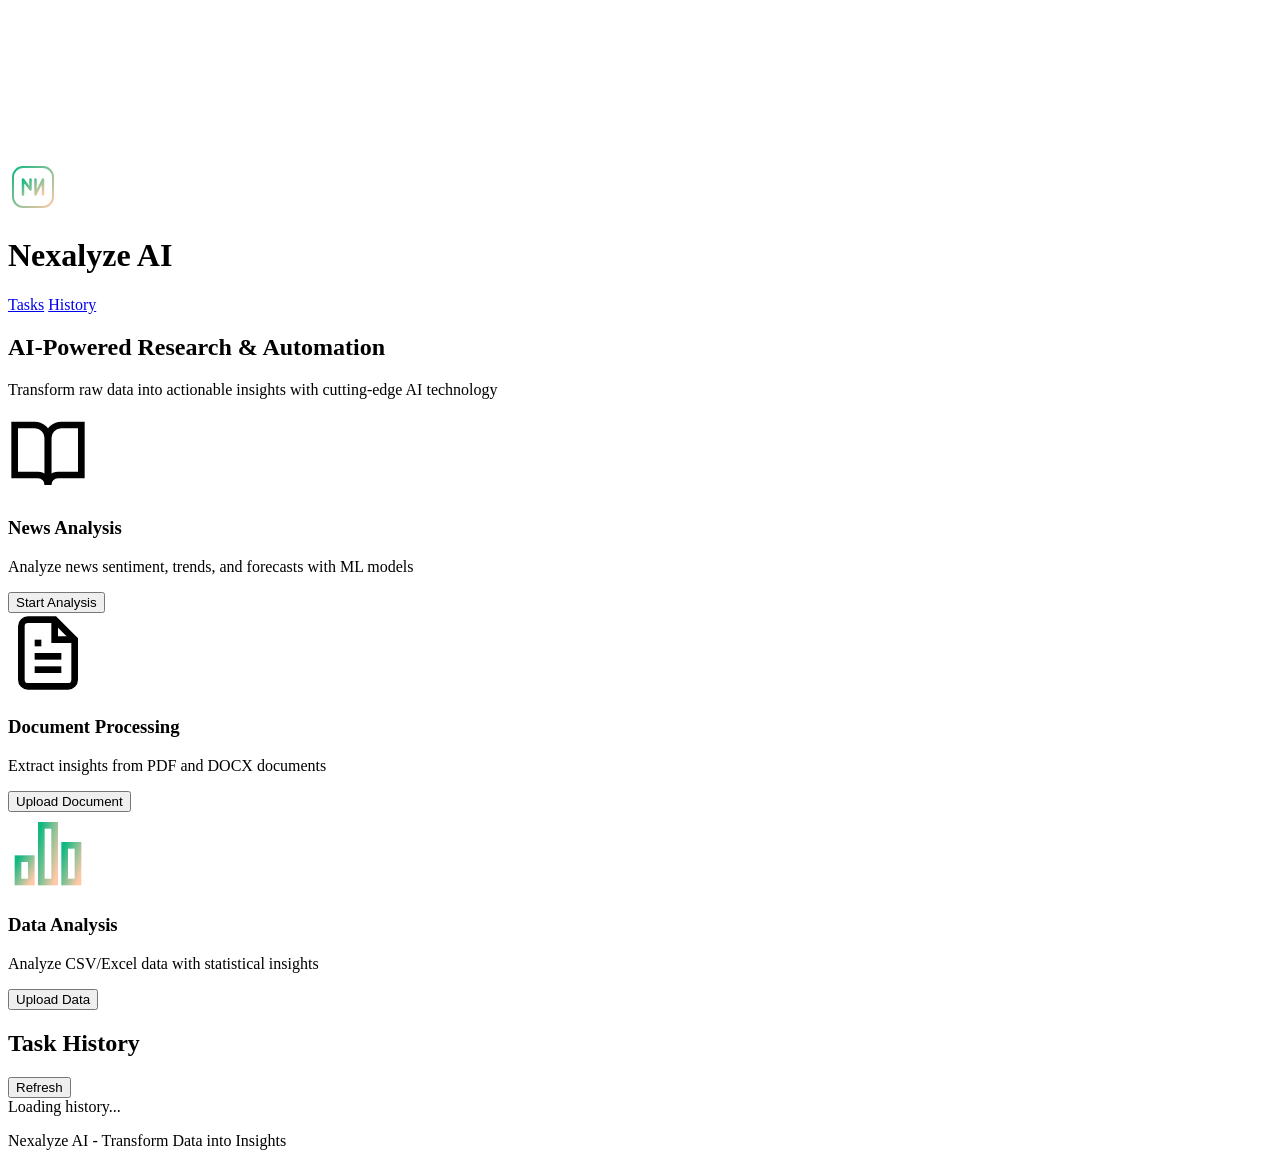
==== app/templates/index.html @ 2222e59d "Add files via upload" ====
<!DOCTYPE html>
<html lang="en">
<head>
    <meta charset="UTF-8">
    <meta name="viewport" content="width=device-width, initial-scale=1.0">
    <title>Nexalyze AI | AI-Powered Analytics</title>
    <link rel="stylesheet" href="/static/style.css">
    <link rel="preconnect" href="https://fonts.googleapis.com">
    <link rel="preconnect" href="https://fonts.gstatic.com" crossorigin>
    <link href="https://fonts.googleapis.com/css2?family=Inter:wght@300;400;600;700;800;900&display=swap" rel="stylesheet">
</head>
<body>
    <!-- Particle Background -->
    <canvas id="particles"></canvas>
    
    <!-- Header -->
    <header class="header">
        <div class="container">
            <div class="logo">
                <svg width="50" height="50" viewBox="0 0 100 100" fill="none" xmlns="http://www.w3.org/2000/svg">
                    <defs>
                        <linearGradient id="logoGradient" x1="0%" y1="0%" x2="100%" y2="100%">
                            <stop offset="0%" style="stop-color:#10b981;stop-opacity:1" />
                            <stop offset="100%" style="stop-color:#ffc9a8;stop-opacity:1" />
                        </linearGradient>
                    </defs>
                    <rect x="10" y="10" width="80" height="80" rx="20" stroke="url(#logoGradient)" stroke-width="4" fill="none"/>
                    <path d="M30 65 L30 35 L45 55 L45 35 M55 35 L55 65 L70 35 L70 65" stroke="url(#logoGradient)" stroke-width="5" stroke-linecap="round" stroke-linejoin="round" fill="none"/>
                </svg>
                <h1>Nexalyze AI</h1>
            </div>
            <nav>
                <a href="#tasks" class="nav-link active" data-tab="tasks">Tasks</a>
                <a href="#history" class="nav-link" data-tab="history">History</a>
            </nav>
        </div>
    </header>

    <!-- Main Content -->
    <main class="main">
        <div class="container">
            <!-- Tasks Tab -->
            <div id="tasks" class="tab-content active">
            <div class="hero">
                <h2>AI-Powered Research & Automation</h2>
                <p>Transform raw data into actionable insights with cutting-edge AI technology</p>
            </div>                <!-- Task Type Selection -->
                <div class="task-cards">
                    <div class="task-card" data-task="text">
                        <div class="task-icon">
                            <svg width="80" height="80" viewBox="0 0 24 24" fill="none" stroke="currentColor" stroke-width="2">
                                <path d="M2 3h6a4 4 0 0 1 4 4v14a3 3 0 0 0-3-3H2z"></path>
                                <path d="M22 3h-6a4 4 0 0 0-4 4v14a3 3 0 0 1 3-3h7z"></path>
                            </svg>
                        </div>
                        <h3>News Analysis</h3>
                        <p>Analyze news sentiment, trends, and forecasts with ML models</p>
                        <button class="btn btn-primary">Start Analysis</button>
                    </div>

                    <div class="task-card" data-task="document">
                        <div class="task-icon">
                            <svg width="80" height="80" viewBox="0 0 24 24" fill="none" stroke="currentColor" stroke-width="2">
                                <path d="M14 2H6a2 2 0 0 0-2 2v16a2 2 0 0 0 2 2h12a2 2 0 0 0 2-2V8z"></path>
                                <polyline points="14 2 14 8 20 8"></polyline>
                                <line x1="16" y1="13" x2="8" y2="13"></line>
                                <line x1="16" y1="17" x2="8" y2="17"></line>
                                <polyline points="10 9 9 9 8 9"></polyline>
                            </svg>
                        </div>
                        <h3>Document Processing</h3>
                        <p>Extract insights from PDF and DOCX documents</p>
                        <button class="btn btn-primary">Upload Document</button>
                    </div>

                    <div class="task-card" data-task="data">
                        <div class="task-icon">
                            <svg width="80" height="80" viewBox="0 0 24 24" fill="none" stroke="currentColor" stroke-width="2.5">
                                <rect x="3" y="14" width="4" height="7" stroke="url(#logoGradient)" stroke-width="2" fill="none"></rect>
                                <rect x="10" y="4" width="4" height="17" stroke="url(#logoGradient)" stroke-width="2" fill="none"></rect>
                                <rect x="17" y="10" width="4" height="11" stroke="url(#logoGradient)" stroke-width="2" fill="none"></rect>
                            </svg>
                        </div>
                        <h3>Data Analysis</h3>
                        <p>Analyze CSV/Excel data with statistical insights</p>
                        <button class="btn btn-primary">Upload Data</button>
                    </div>
                </div>

                <!-- Task Forms (Hidden by default) -->
                <div id="taskForms" style="display: none;">
                    <!-- Text Analysis Form -->
                    <div id="textForm" class="task-form">
                        <h3>News Analysis</h3>
                        <form id="analyzeTextForm">
                            <div class="form-group">
                                <label for="textQuery">Search Query</label>
                                <input type="text" id="textQuery" placeholder="e.g., Tesla, Climate Change, AI Technology" required>
                            </div>
                            <div class="form-group">
                                <label for="textInstruction">Additional Instructions (Optional)</label>
                                <textarea id="textInstruction" rows="3" placeholder="Specific aspects to focus on..."></textarea>
                            </div>
                            <div class="form-actions">
                                <button type="button" class="btn btn-secondary" onclick="hideTaskForms()">Cancel</button>
                                <button type="submit" class="btn btn-primary">
                                    <span class="btn-text">Analyze</span>
                                    <span class="btn-loader" style="display: none;">Processing...</span>
                                </button>
                            </div>
                        </form>
                    </div>

                    <!-- Document Analysis Form -->
                    <div id="documentForm" class="task-form">
                        <h3>Document Analysis</h3>
                        <form id="analyzeDocForm">
                            <div class="form-group">
                                <label for="docFile">Upload Document (PDF/DOCX)</label>
                                <input type="file" id="docFile" accept=".pdf,.docx,.txt" required class="file-input-styled">
                                <div class="file-info" id="docFileInfo"></div>
                            </div>
                            <div class="form-group">
                                <label for="docInstruction">Analysis Instructions (Optional)</label>
                                <textarea id="docInstruction" rows="3" placeholder="What should I focus on?"></textarea>
                            </div>
                            <div class="form-actions">
                                <button type="button" class="btn btn-secondary" onclick="hideTaskForms()">Cancel</button>
                                <button type="submit" class="btn btn-primary">
                                    <span class="btn-text">Analyze Document</span>
                                    <span class="btn-loader" style="display: none;">Processing...</span>
                                </button>
                            </div>
                        </form>
                    </div>

                    <!-- Data Analysis Form -->
                    <div id="dataForm" class="task-form">
                        <h3>Data Analysis</h3>
                        <form id="analyzeDataForm">
                            <div class="form-group">
                                <label for="dataFile">Upload Data File (CSV/Excel)</label>
                                <input type="file" id="dataFile" accept=".csv,.xlsx,.xls" required class="file-input-styled">
                                <div class="file-info" id="dataFileInfo"></div>
                            </div>
                            <div class="form-group">
                                <label for="dataInstruction">Analysis Goals (Optional)</label>
                                <textarea id="dataInstruction" rows="3" placeholder="Find patterns, detect anomalies, predict trends..."></textarea>
                            </div>
                            <div class="form-actions">
                                <button type="button" class="btn btn-secondary" onclick="hideTaskForms()">Cancel</button>
                                <button type="submit" class="btn btn-primary">
                                    <span class="btn-text">Analyze Data</span>
                                    <span class="btn-loader" style="display: none;">Processing...</span>
                                </button>
                            </div>
                        </form>
                    </div>
                </div>

                <!-- Task Result Display -->
                <div id="taskResult" class="task-result" style="display: none;">
                    <div class="result-header">
                        <h3>Analysis Results</h3>
                        <button class="btn btn-secondary btn-sm" onclick="hideTaskResult()">Close</button>
                    </div>
                    <div id="resultContent" class="result-content"></div>
                </div>
            </div>

            <!-- History Tab -->
            <div id="history" class="tab-content">
                <div class="history-header">
                    <h2>Task History</h2>
                    <button class="btn btn-secondary" onclick="loadHistory()">
                        <span>Refresh</span>
                    </button>
                </div>
                <div id="historyContent" class="history-content">
                    <div class="loading">Loading history...</div>
                </div>
            </div>
        </div>
    </main>

    <!-- Footer -->
    <footer class="footer">
        <div class="container">
            <p>Nexalyze AI - Transform Data into Insights</p>
        </div>
    </footer>

    <script src="/static/app.js"></script>
</body>
</html>
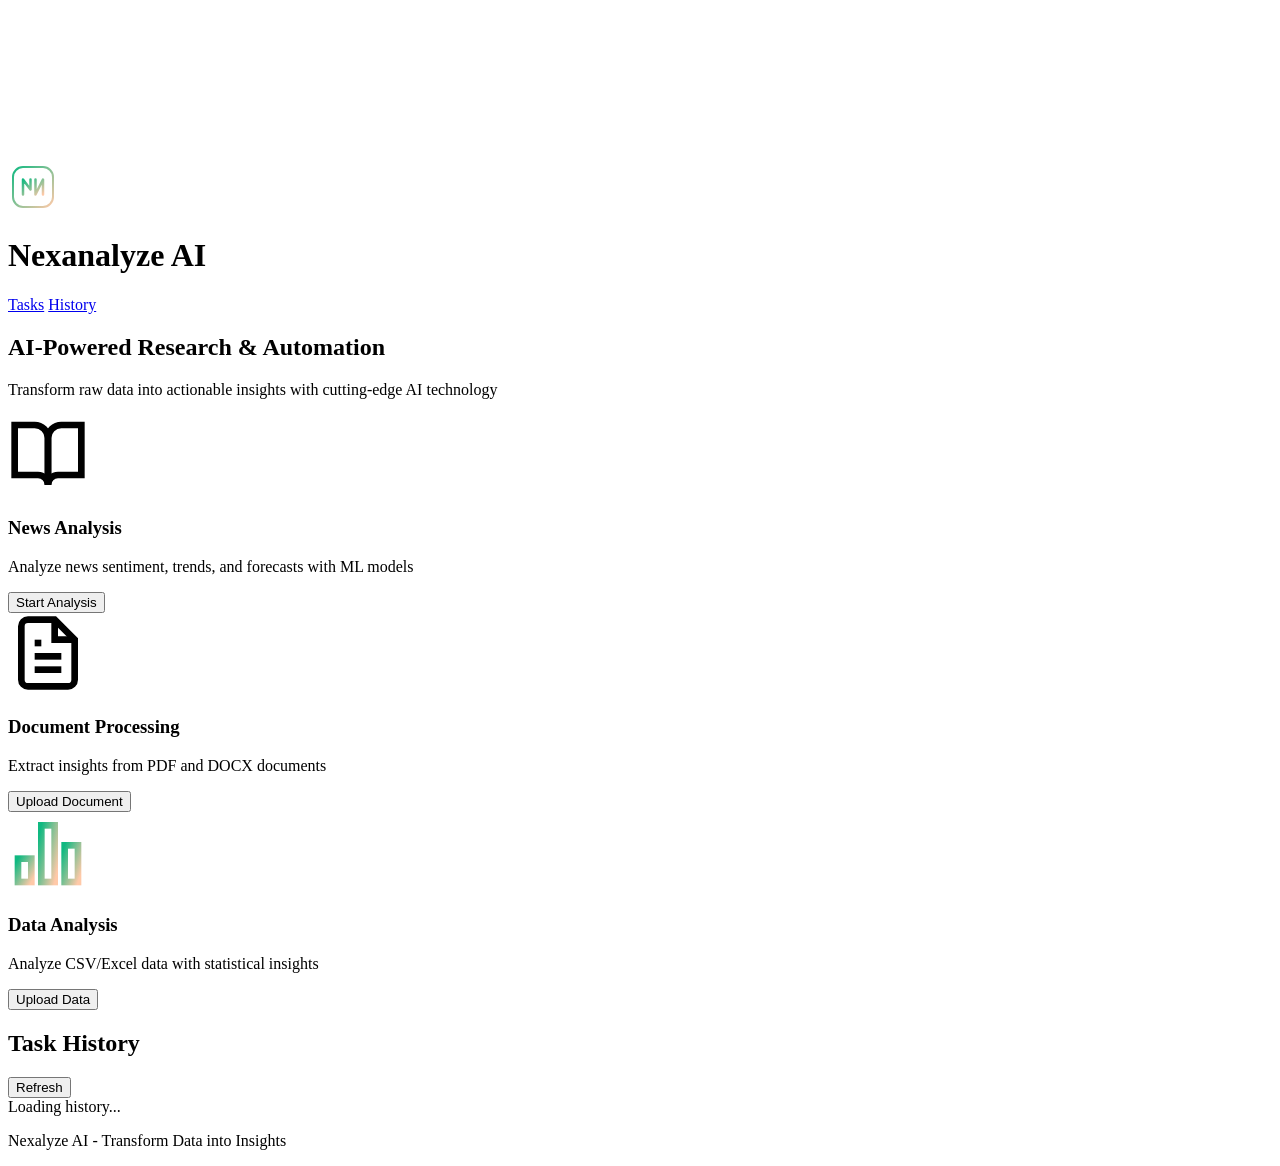
==== commit 470a8bf5: "Complete Nexalyze AI codebase" ====
--- a/app/templates/index.html
+++ b/app/templates/index.html
@@ -1,195 +1,195 @@
-<!DOCTYPE html>
-<html lang="en">
-<head>
-    <meta charset="UTF-8">
-    <meta name="viewport" content="width=device-width, initial-scale=1.0">
-    <title>Nexalyze AI | AI-Powered Analytics</title>
-    <link rel="stylesheet" href="/static/style.css">
-    <link rel="preconnect" href="https://fonts.googleapis.com">
-    <link rel="preconnect" href="https://fonts.gstatic.com" crossorigin>
-    <link href="https://fonts.googleapis.com/css2?family=Inter:wght@300;400;600;700;800;900&display=swap" rel="stylesheet">
-</head>
-<body>
-    <!-- Particle Background -->
-    <canvas id="particles"></canvas>
-    
-    <!-- Header -->
-    <header class="header">
-        <div class="container">
-            <div class="logo">
-                <svg width="50" height="50" viewBox="0 0 100 100" fill="none" xmlns="http://www.w3.org/2000/svg">
-                    <defs>
-                        <linearGradient id="logoGradient" x1="0%" y1="0%" x2="100%" y2="100%">
-                            <stop offset="0%" style="stop-color:#10b981;stop-opacity:1" />
-                            <stop offset="100%" style="stop-color:#ffc9a8;stop-opacity:1" />
-                        </linearGradient>
-                    </defs>
-                    <rect x="10" y="10" width="80" height="80" rx="20" stroke="url(#logoGradient)" stroke-width="4" fill="none"/>
-                    <path d="M30 65 L30 35 L45 55 L45 35 M55 35 L55 65 L70 35 L70 65" stroke="url(#logoGradient)" stroke-width="5" stroke-linecap="round" stroke-linejoin="round" fill="none"/>
-                </svg>
-                <h1>Nexalyze AI</h1>
-            </div>
-            <nav>
-                <a href="#tasks" class="nav-link active" data-tab="tasks">Tasks</a>
-                <a href="#history" class="nav-link" data-tab="history">History</a>
-            </nav>
-        </div>
-    </header>
-
-    <!-- Main Content -->
-    <main class="main">
-        <div class="container">
-            <!-- Tasks Tab -->
-            <div id="tasks" class="tab-content active">
-            <div class="hero">
-                <h2>AI-Powered Research & Automation</h2>
-                <p>Transform raw data into actionable insights with cutting-edge AI technology</p>
-            </div>                <!-- Task Type Selection -->
-                <div class="task-cards">
-                    <div class="task-card" data-task="text">
-                        <div class="task-icon">
-                            <svg width="80" height="80" viewBox="0 0 24 24" fill="none" stroke="currentColor" stroke-width="2">
-                                <path d="M2 3h6a4 4 0 0 1 4 4v14a3 3 0 0 0-3-3H2z"></path>
-                                <path d="M22 3h-6a4 4 0 0 0-4 4v14a3 3 0 0 1 3-3h7z"></path>
-                            </svg>
-                        </div>
-                        <h3>News Analysis</h3>
-                        <p>Analyze news sentiment, trends, and forecasts with ML models</p>
-                        <button class="btn btn-primary">Start Analysis</button>
-                    </div>
-
-                    <div class="task-card" data-task="document">
-                        <div class="task-icon">
-                            <svg width="80" height="80" viewBox="0 0 24 24" fill="none" stroke="currentColor" stroke-width="2">
-                                <path d="M14 2H6a2 2 0 0 0-2 2v16a2 2 0 0 0 2 2h12a2 2 0 0 0 2-2V8z"></path>
-                                <polyline points="14 2 14 8 20 8"></polyline>
-                                <line x1="16" y1="13" x2="8" y2="13"></line>
-                                <line x1="16" y1="17" x2="8" y2="17"></line>
-                                <polyline points="10 9 9 9 8 9"></polyline>
-                            </svg>
-                        </div>
-                        <h3>Document Processing</h3>
-                        <p>Extract insights from PDF and DOCX documents</p>
-                        <button class="btn btn-primary">Upload Document</button>
-                    </div>
-
-                    <div class="task-card" data-task="data">
-                        <div class="task-icon">
-                            <svg width="80" height="80" viewBox="0 0 24 24" fill="none" stroke="currentColor" stroke-width="2.5">
-                                <rect x="3" y="14" width="4" height="7" stroke="url(#logoGradient)" stroke-width="2" fill="none"></rect>
-                                <rect x="10" y="4" width="4" height="17" stroke="url(#logoGradient)" stroke-width="2" fill="none"></rect>
-                                <rect x="17" y="10" width="4" height="11" stroke="url(#logoGradient)" stroke-width="2" fill="none"></rect>
-                            </svg>
-                        </div>
-                        <h3>Data Analysis</h3>
-                        <p>Analyze CSV/Excel data with statistical insights</p>
-                        <button class="btn btn-primary">Upload Data</button>
-                    </div>
-                </div>
-
-                <!-- Task Forms (Hidden by default) -->
-                <div id="taskForms" style="display: none;">
-                    <!-- Text Analysis Form -->
-                    <div id="textForm" class="task-form">
-                        <h3>News Analysis</h3>
-                        <form id="analyzeTextForm">
-                            <div class="form-group">
-                                <label for="textQuery">Search Query</label>
-                                <input type="text" id="textQuery" placeholder="e.g., Tesla, Climate Change, AI Technology" required>
-                            </div>
-                            <div class="form-group">
-                                <label for="textInstruction">Additional Instructions (Optional)</label>
-                                <textarea id="textInstruction" rows="3" placeholder="Specific aspects to focus on..."></textarea>
-                            </div>
-                            <div class="form-actions">
-                                <button type="button" class="btn btn-secondary" onclick="hideTaskForms()">Cancel</button>
-                                <button type="submit" class="btn btn-primary">
-                                    <span class="btn-text">Analyze</span>
-                                    <span class="btn-loader" style="display: none;">Processing...</span>
-                                </button>
-                            </div>
-                        </form>
-                    </div>
-
-                    <!-- Document Analysis Form -->
-                    <div id="documentForm" class="task-form">
-                        <h3>Document Analysis</h3>
-                        <form id="analyzeDocForm">
-                            <div class="form-group">
-                                <label for="docFile">Upload Document (PDF/DOCX)</label>
-                                <input type="file" id="docFile" accept=".pdf,.docx,.txt" required class="file-input-styled">
-                                <div class="file-info" id="docFileInfo"></div>
-                            </div>
-                            <div class="form-group">
-                                <label for="docInstruction">Analysis Instructions (Optional)</label>
-                                <textarea id="docInstruction" rows="3" placeholder="What should I focus on?"></textarea>
-                            </div>
-                            <div class="form-actions">
-                                <button type="button" class="btn btn-secondary" onclick="hideTaskForms()">Cancel</button>
-                                <button type="submit" class="btn btn-primary">
-                                    <span class="btn-text">Analyze Document</span>
-                                    <span class="btn-loader" style="display: none;">Processing...</span>
-                                </button>
-                            </div>
-                        </form>
-                    </div>
-
-                    <!-- Data Analysis Form -->
-                    <div id="dataForm" class="task-form">
-                        <h3>Data Analysis</h3>
-                        <form id="analyzeDataForm">
-                            <div class="form-group">
-                                <label for="dataFile">Upload Data File (CSV/Excel)</label>
-                                <input type="file" id="dataFile" accept=".csv,.xlsx,.xls" required class="file-input-styled">
-                                <div class="file-info" id="dataFileInfo"></div>
-                            </div>
-                            <div class="form-group">
-                                <label for="dataInstruction">Analysis Goals (Optional)</label>
-                                <textarea id="dataInstruction" rows="3" placeholder="Find patterns, detect anomalies, predict trends..."></textarea>
-                            </div>
-                            <div class="form-actions">
-                                <button type="button" class="btn btn-secondary" onclick="hideTaskForms()">Cancel</button>
-                                <button type="submit" class="btn btn-primary">
-                                    <span class="btn-text">Analyze Data</span>
-                                    <span class="btn-loader" style="display: none;">Processing...</span>
-                                </button>
-                            </div>
-                        </form>
-                    </div>
-                </div>
-
-                <!-- Task Result Display -->
-                <div id="taskResult" class="task-result" style="display: none;">
-                    <div class="result-header">
-                        <h3>Analysis Results</h3>
-                        <button class="btn btn-secondary btn-sm" onclick="hideTaskResult()">Close</button>
-                    </div>
-                    <div id="resultContent" class="result-content"></div>
-                </div>
-            </div>
-
-            <!-- History Tab -->
-            <div id="history" class="tab-content">
-                <div class="history-header">
-                    <h2>Task History</h2>
-                    <button class="btn btn-secondary" onclick="loadHistory()">
-                        <span>Refresh</span>
-                    </button>
-                </div>
-                <div id="historyContent" class="history-content">
-                    <div class="loading">Loading history...</div>
-                </div>
-            </div>
-        </div>
-    </main>
-
-    <!-- Footer -->
-    <footer class="footer">
-        <div class="container">
-            <p>Nexalyze AI - Transform Data into Insights</p>
-        </div>
-    </footer>
-
-    <script src="/static/app.js"></script>
-</body>
-</html>
+<!DOCTYPE html>
+<html lang="en">
+<head>
+    <meta charset="UTF-8">
+    <meta name="viewport" content="width=device-width, initial-scale=1.0">
+    <title>Nexalyze AI | AI-Powered Analytics</title>
+    <link rel="stylesheet" href="/static/style.css">
+    <link rel="preconnect" href="https://fonts.googleapis.com">
+    <link rel="preconnect" href="https://fonts.gstatic.com" crossorigin>
+    <link href="https://fonts.googleapis.com/css2?family=Inter:wght@300;400;600;700;800;900&display=swap" rel="stylesheet">
+</head>
+<body>
+    <!-- Particle Background -->
+    <canvas id="particles"></canvas>
+    
+    <!-- Header -->
+    <header class="header">
+        <div class="container">
+            <div class="logo">
+                <svg width="50" height="50" viewBox="0 0 100 100" fill="none" xmlns="http://www.w3.org/2000/svg">
+                    <defs>
+                        <linearGradient id="logoGradient" x1="0%" y1="0%" x2="100%" y2="100%">
+                            <stop offset="0%" style="stop-color:#10b981;stop-opacity:1" />
+                            <stop offset="100%" style="stop-color:#ffc9a8;stop-opacity:1" />
+                        </linearGradient>
+                    </defs>
+                    <rect x="10" y="10" width="80" height="80" rx="20" stroke="url(#logoGradient)" stroke-width="4" fill="none"/>
+                    <path d="M30 65 L30 35 L45 55 L45 35 M55 35 L55 65 L70 35 L70 65" stroke="url(#logoGradient)" stroke-width="5" stroke-linecap="round" stroke-linejoin="round" fill="none"/>
+                </svg>
+                <h1>Nexanalyze AI</h1>
+            </div>
+            <nav>
+                <a href="#tasks" class="nav-link active" data-tab="tasks">Tasks</a>
+                <a href="#history" class="nav-link" data-tab="history">History</a>
+            </nav>
+        </div>
+    </header>
+
+    <!-- Main Content -->
+    <main class="main">
+        <div class="container">
+            <!-- Tasks Tab -->
+            <div id="tasks" class="tab-content active">
+            <div class="hero">
+                <h2>AI-Powered Research & Automation</h2>
+                <p>Transform raw data into actionable insights with cutting-edge AI technology</p>
+            </div>                <!-- Task Type Selection -->
+                <div class="task-cards">
+                    <div class="task-card" data-task="text">
+                        <div class="task-icon">
+                            <svg width="80" height="80" viewBox="0 0 24 24" fill="none" stroke="currentColor" stroke-width="2">
+                                <path d="M2 3h6a4 4 0 0 1 4 4v14a3 3 0 0 0-3-3H2z"></path>
+                                <path d="M22 3h-6a4 4 0 0 0-4 4v14a3 3 0 0 1 3-3h7z"></path>
+                            </svg>
+                        </div>
+                        <h3>News Analysis</h3>
+                        <p>Analyze news sentiment, trends, and forecasts with ML models</p>
+                        <button class="btn btn-primary">Start Analysis</button>
+                    </div>
+
+                    <div class="task-card" data-task="document">
+                        <div class="task-icon">
+                            <svg width="80" height="80" viewBox="0 0 24 24" fill="none" stroke="currentColor" stroke-width="2">
+                                <path d="M14 2H6a2 2 0 0 0-2 2v16a2 2 0 0 0 2 2h12a2 2 0 0 0 2-2V8z"></path>
+                                <polyline points="14 2 14 8 20 8"></polyline>
+                                <line x1="16" y1="13" x2="8" y2="13"></line>
+                                <line x1="16" y1="17" x2="8" y2="17"></line>
+                                <polyline points="10 9 9 9 8 9"></polyline>
+                            </svg>
+                        </div>
+                        <h3>Document Processing</h3>
+                        <p>Extract insights from PDF and DOCX documents</p>
+                        <button class="btn btn-primary">Upload Document</button>
+                    </div>
+
+                    <div class="task-card" data-task="data">
+                        <div class="task-icon">
+                            <svg width="80" height="80" viewBox="0 0 24 24" fill="none" stroke="currentColor" stroke-width="2.5">
+                                <rect x="3" y="14" width="4" height="7" stroke="url(#logoGradient)" stroke-width="2" fill="none"></rect>
+                                <rect x="10" y="4" width="4" height="17" stroke="url(#logoGradient)" stroke-width="2" fill="none"></rect>
+                                <rect x="17" y="10" width="4" height="11" stroke="url(#logoGradient)" stroke-width="2" fill="none"></rect>
+                            </svg>
+                        </div>
+                        <h3>Data Analysis</h3>
+                        <p>Analyze CSV/Excel data with statistical insights</p>
+                        <button class="btn btn-primary">Upload Data</button>
+                    </div>
+                </div>
+
+                <!-- Task Forms (Hidden by default) -->
+                <div id="taskForms" style="display: none;">
+                    <!-- Text Analysis Form -->
+                    <div id="textForm" class="task-form">
+                        <h3>News Analysis</h3>
+                        <form id="analyzeTextForm">
+                            <div class="form-group">
+                                <label for="textQuery">Search Query</label>
+                                <input type="text" id="textQuery" placeholder="e.g., Tesla, Climate Change, AI Technology" required>
+                            </div>
+                            <div class="form-group">
+                                <label for="textInstruction">Additional Instructions (Optional)</label>
+                                <textarea id="textInstruction" rows="3" placeholder="Specific aspects to focus on..."></textarea>
+                            </div>
+                            <div class="form-actions">
+                                <button type="button" class="btn btn-secondary" onclick="hideTaskForms()">Cancel</button>
+                                <button type="submit" class="btn btn-primary">
+                                    <span class="btn-text">Analyze</span>
+                                    <span class="btn-loader" style="display: none;">Processing...</span>
+                                </button>
+                            </div>
+                        </form>
+                    </div>
+
+                    <!-- Document Analysis Form -->
+                    <div id="documentForm" class="task-form">
+                        <h3>Document Analysis</h3>
+                        <form id="analyzeDocForm">
+                            <div class="form-group">
+                                <label for="docFile">Upload Document (PDF/DOCX)</label>
+                                <input type="file" id="docFile" accept=".pdf,.docx,.txt" required class="file-input-styled">
+                                <div class="file-info" id="docFileInfo"></div>
+                            </div>
+                            <div class="form-group">
+                                <label for="docInstruction">Analysis Instructions (Optional)</label>
+                                <textarea id="docInstruction" rows="3" placeholder="What should I focus on?"></textarea>
+                            </div>
+                            <div class="form-actions">
+                                <button type="button" class="btn btn-secondary" onclick="hideTaskForms()">Cancel</button>
+                                <button type="submit" class="btn btn-primary">
+                                    <span class="btn-text">Analyze Document</span>
+                                    <span class="btn-loader" style="display: none;">Processing...</span>
+                                </button>
+                            </div>
+                        </form>
+                    </div>
+
+                    <!-- Data Analysis Form -->
+                    <div id="dataForm" class="task-form">
+                        <h3>Data Analysis</h3>
+                        <form id="analyzeDataForm">
+                            <div class="form-group">
+                                <label for="dataFile">Upload Data File (CSV/Excel)</label>
+                                <input type="file" id="dataFile" accept=".csv,.xlsx,.xls" required class="file-input-styled">
+                                <div class="file-info" id="dataFileInfo"></div>
+                            </div>
+                            <div class="form-group">
+                                <label for="dataInstruction">Analysis Goals (Optional)</label>
+                                <textarea id="dataInstruction" rows="3" placeholder="Find patterns, detect anomalies, predict trends..."></textarea>
+                            </div>
+                            <div class="form-actions">
+                                <button type="button" class="btn btn-secondary" onclick="hideTaskForms()">Cancel</button>
+                                <button type="submit" class="btn btn-primary">
+                                    <span class="btn-text">Analyze Data</span>
+                                    <span class="btn-loader" style="display: none;">Processing...</span>
+                                </button>
+                            </div>
+                        </form>
+                    </div>
+                </div>
+
+                <!-- Task Result Display -->
+                <div id="taskResult" class="task-result" style="display: none;">
+                    <div class="result-header">
+                        <h3>Analysis Results</h3>
+                        <button class="btn btn-secondary btn-sm" onclick="hideTaskResult()">Close</button>
+                    </div>
+                    <div id="resultContent" class="result-content"></div>
+                </div>
+            </div>
+
+            <!-- History Tab -->
+            <div id="history" class="tab-content">
+                <div class="history-header">
+                    <h2>Task History</h2>
+                    <button class="btn btn-secondary" onclick="loadHistory()">
+                        <span>Refresh</span>
+                    </button>
+                </div>
+                <div id="historyContent" class="history-content">
+                    <div class="loading">Loading history...</div>
+                </div>
+            </div>
+        </div>
+    </main>
+
+    <!-- Footer -->
+    <footer class="footer">
+        <div class="container">
+            <p>Nexalyze AI - Transform Data into Insights</p>
+        </div>
+    </footer>
+
+    <script src="/static/app.js"></script>
+</body>
+</html>
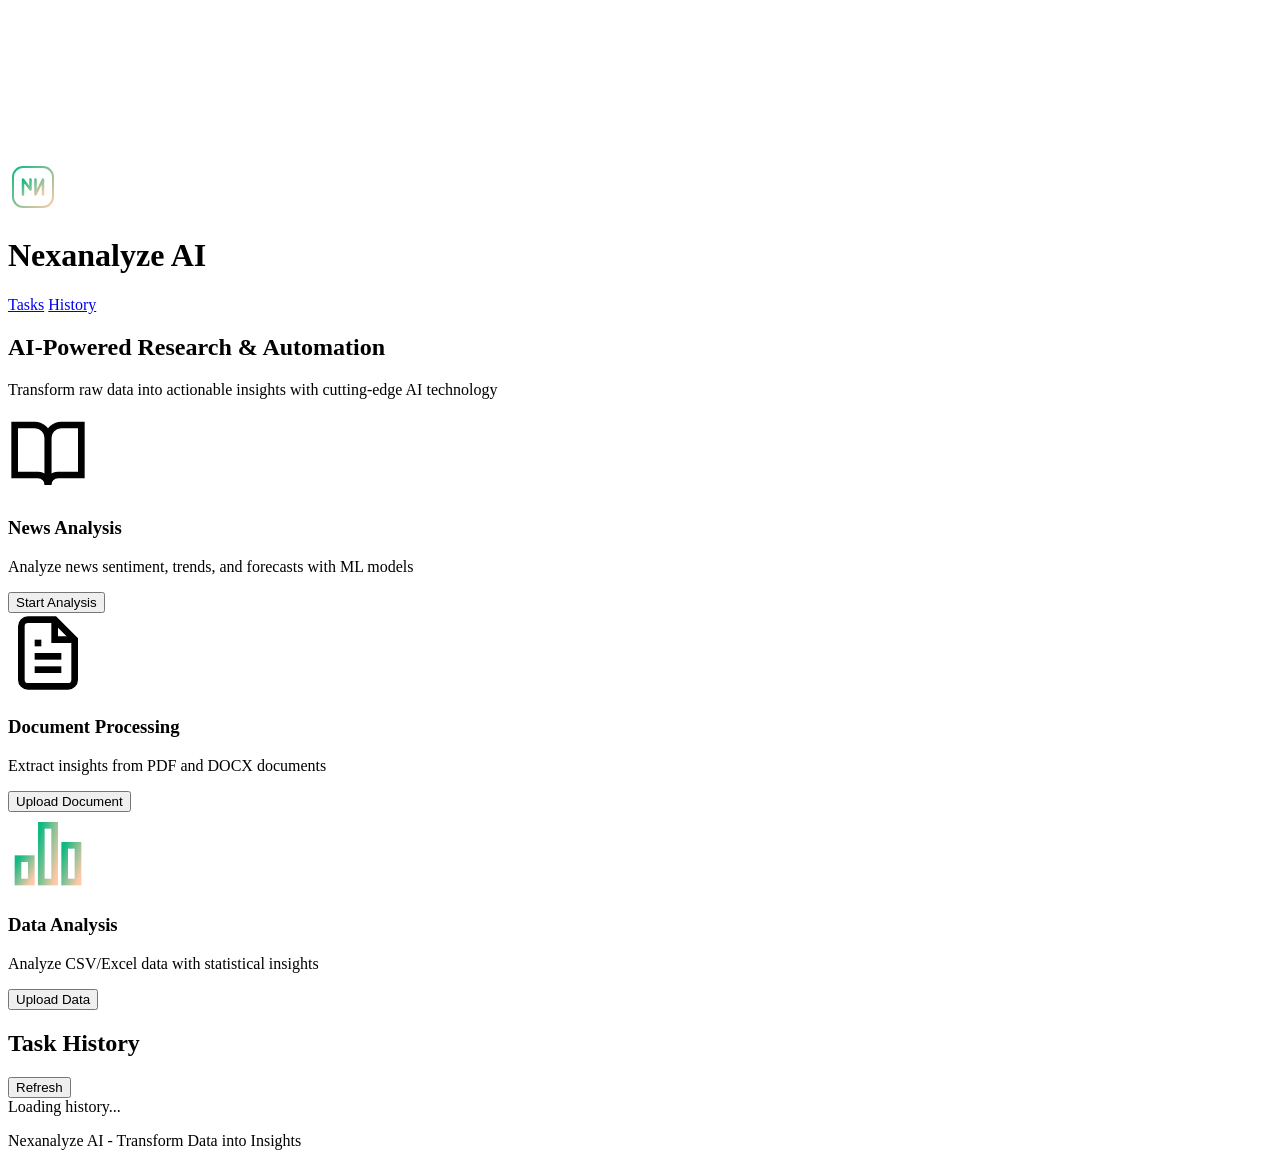
==== commit 20d27b2b: "Update" ====
--- a/app/templates/index.html
+++ b/app/templates/index.html
@@ -3,7 +3,7 @@
 <head>
     <meta charset="UTF-8">
     <meta name="viewport" content="width=device-width, initial-scale=1.0">
-    <title>Nexalyze AI | AI-Powered Analytics</title>
+    <title>Nexanalyze AI | AI-Powered Analytics</title>
     <link rel="stylesheet" href="/static/style.css">
     <link rel="preconnect" href="https://fonts.googleapis.com">
     <link rel="preconnect" href="https://fonts.gstatic.com" crossorigin>
@@ -186,7 +186,7 @@
     <!-- Footer -->
     <footer class="footer">
         <div class="container">
-            <p>Nexalyze AI - Transform Data into Insights</p>
+            <p>Nexanalyze AI - Transform Data into Insights</p>
         </div>
     </footer>
 
